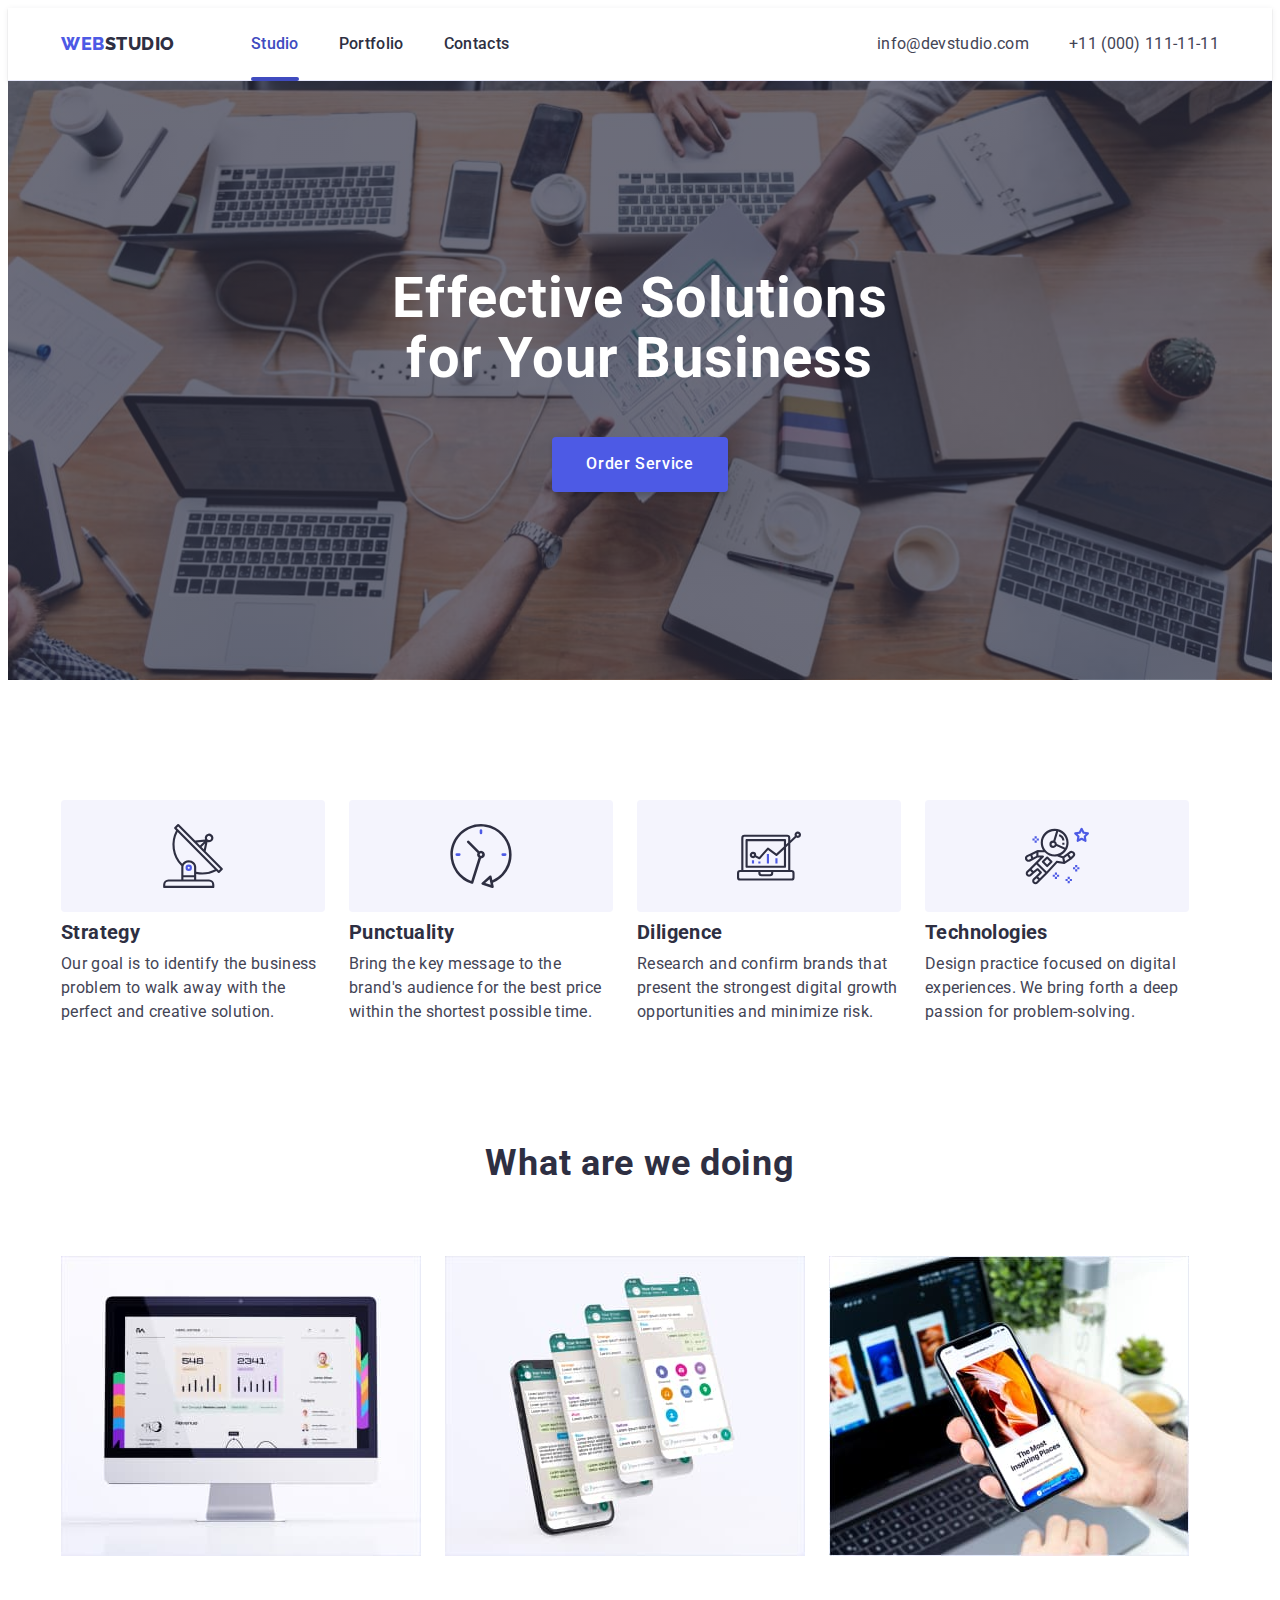
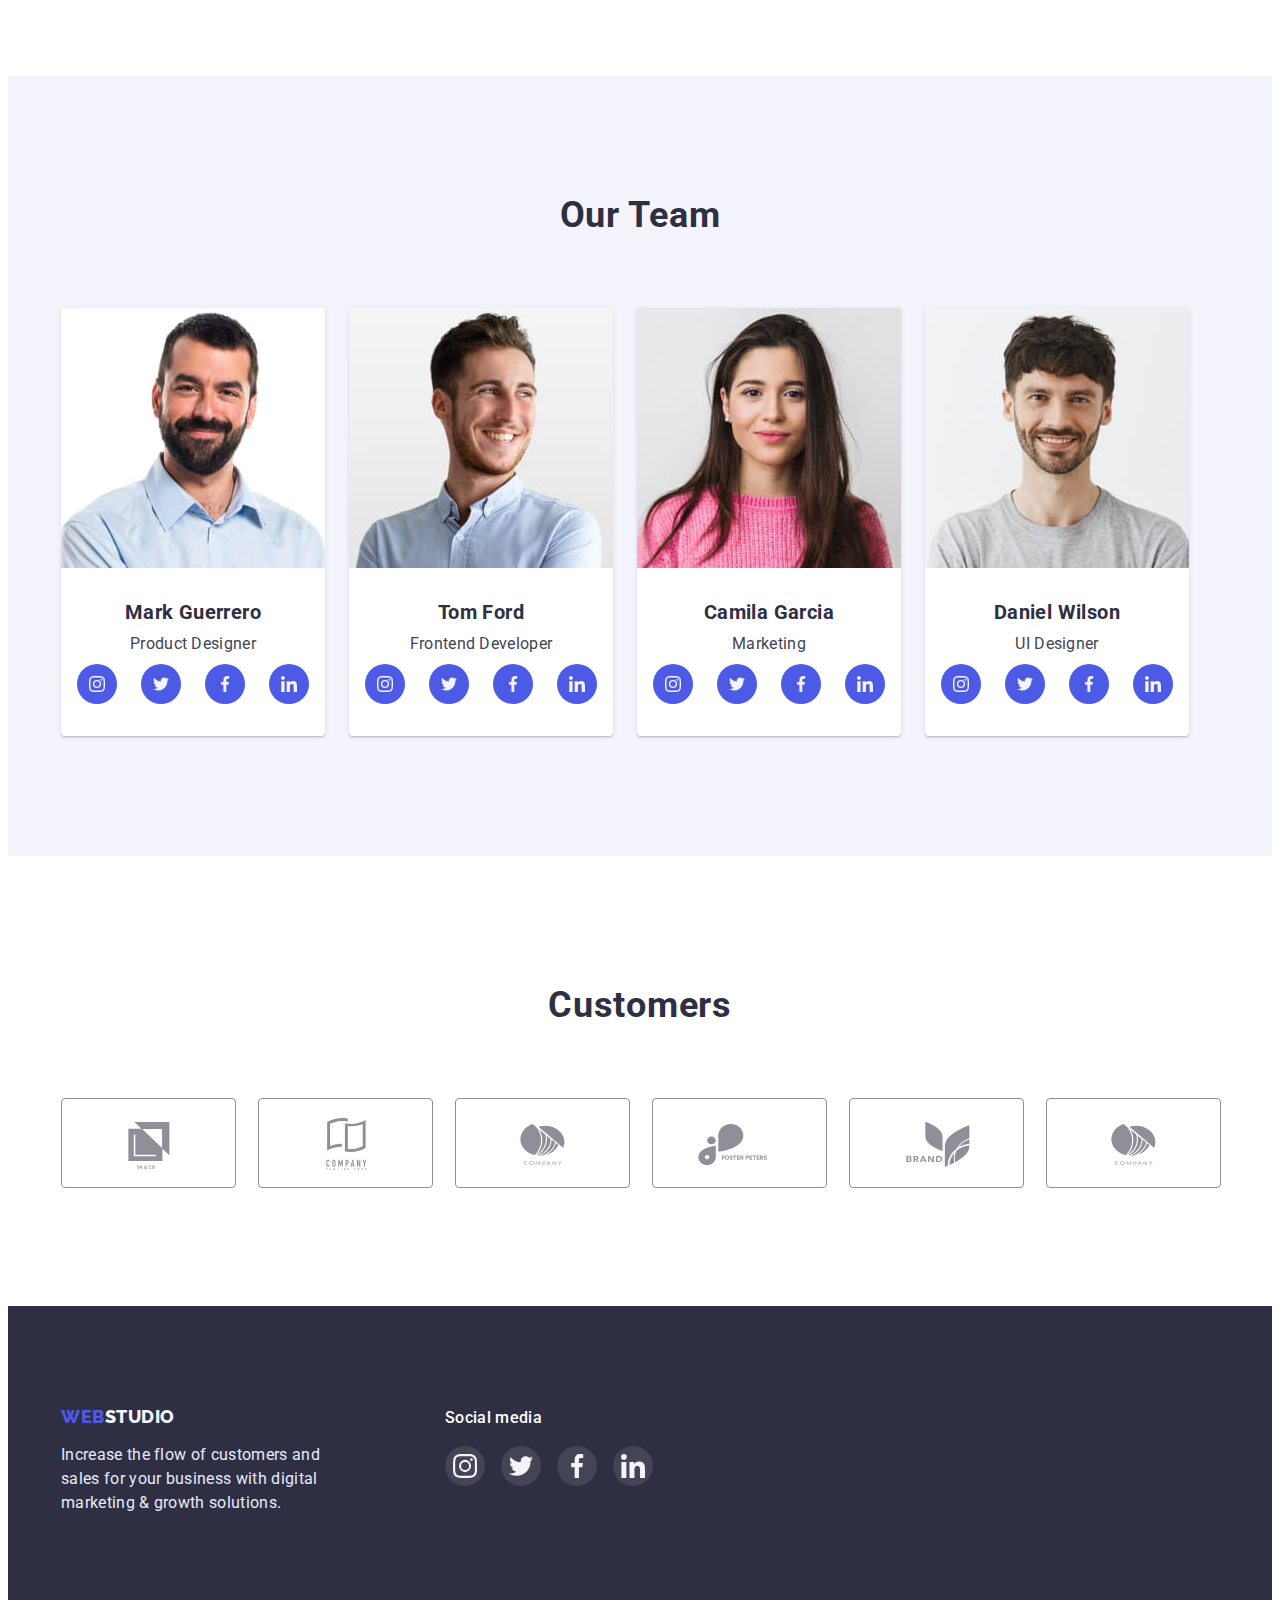
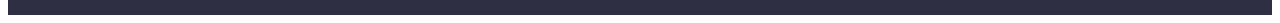
==== index.html @ 80f8ba9a "додані файли" ====
<!DOCTYPE html>
<html lang="en">
  <head>
    <meta charset="UTF-8" />
    <meta http-equiv="X-UA-Compatible" content="IE=edge" />
    <meta name="viewport" content="width=device-width, initial-scale=1.0" />
    <title>Studio</title>
    <link rel="preconnect" href="https://fonts.googleapis.com" />
    <link rel="preconnect" href="https://fonts.gstatic.com" crossorigin />
    <link
      href="https://fonts.googleapis.com/css2?family=Raleway:wght@800&family=Roboto:wght@400;500;700;900&display=swap"
      rel="stylesheet"
    />
    <link
      rel="stylesheet"
      href="https://cdnjs.cloudflare.com/ajax/libs/modern-normalize/1.1.0/modern-normalize.min.css"
      integrity="sha512-wpPYUAdjBVSE4KJnH1VR1HeZfpl1ub8YT/NKx4PuQ5NmX2tKuGu6U/JRp5y+Y8XG2tV+wKQpNHVUX03MfMFn9Q=="
      crossorigin="anonymous"
      referrerpolicy="no-referrer"
    />
    <link rel="stylesheet" href="./css/styles.css" />
  </head>
  <body>
    <header class="header">
      <div class="container header-container">
        <nav class="header-navigation">
          <a class="header-logo link" href="/"
            ><span class="header-logo-blue">WEB</span>STUDIO</a
          >
          <ul class="header-list list">
            <li class="header-item">
              <a class="header-link link current" href="./index.html">Studio</a>
            </li>
            <li class="header-item">
              <a class="header-link link" href="./portfolio.html">Portfolio</a>
            </li>
            <li class="header-item">
              <a class="header-link link" href="./index.html">Contacts</a>
            </li>
          </ul>
        </nav>
        <ul class="header-list list">
          <li class="header-item">
            <a class="header-mailto link" href="mailto:info@devstudio.com"
              >info@devstudio.com</a
            >
          </li>
          <li class="header-item">
            <a class="header-tel link" href="tel:+11000111-11-11"
              >+11 (000) 111-11-11</a
            >
          </li>
        </ul>
      </div>
    </header>
    <main>
      <section class="hero">
        <div class="container">
          <h1 class="hero-tetle">Effective Solutions<br />for Your Business</h1>
          <button class="hero-btn" type="button" data-modal-open>
            Order Service
          </button>
        </div>
      </section>
      <section class="skills">
        <div class="container">
          <h2 class="skills-hidden">Skills</h2>
          <ul class="skills-list list">
            <li class="skills-item icon-antenna">
              <h3 class="skills-title">Strategy</h3>
              <p class="skills-after-title">
                Our goal is to identify the business problem to walk away with
                the perfect and creative solution.
              </p>
            </li>
            <li class="skills-item icon-clock">
              <h3 class="skills-title">Punctuality</h3>
              <p class="skills-after-title">
                Bring the key message to the brand's audience for the best price
                within the shortest possible time.
              </p>
            </li>
            <li class="skills-item icon-diagram">
              <h3 class="skills-title">Diligence</h3>
              <p class="skills-after-title">
                Research and confirm brands that present the strongest digital
                growth opportunities and minimize risk.
              </p>
            </li>
            <li class="skills-item icon-astronaut">
              <h3 class="skills-title">Technologies</h3>
              <p class="skills-after-title">
                Design practice focused on digital experiences. We bring forth a
                deep passion for problem-solving.
              </p>
            </li>
          </ul>
        </div>
      </section>
      <section class="technologi">
        <div class="container">
          <h2 class="technologi-title">What are we doing</h2>
          <ul class="technologi-list list">
            <li class="technologi-item">
              <img
                src="./images/monitor.jpg"
                alt="computers and gadgets"
                width="360"
                height="300"
              />
            </li>
            <li class="technologi-item">
              <img
                src="./images/telefon.jpg"
                alt="computers and gadgets"
                width="360"
                height="300"
              />
            </li>
            <li class="technologi-item">
              <img
                src="./images/phone-in-hand.jpg"
                alt="computers and gadgets"
                width="360"
                height="300"
              />
            </li>
          </ul>
        </div>
      </section>
      <section class="team">
        <div class="container">
          <h2 class="team-basic-title">Our Team</h2>
          <ul class="team-list list">
            <li class="team-item">
              <img
                src="./images/mark1.jpg"
                alt="Foto Mark"
                width="264"
                height="260"
              />
              <h3 class="team-title">Mark Guerrero</h3>
              <p class="team-after-title">Product Designer</p>
              <ul class="team-soc-list">
                <li class="team-soc-item item">
                  <a href="" class="team-soc-link link">
                    <svg class="team-soc-icon" width="16" height="16">
                      <use href="./images/icons.svg#icon-instagram-2"></use>
                    </svg>
                  </a>
                </li>
                <li class="team-soc-item item">
                  <a href="" class="team-soc-link link">
                    <svg class="team-soc-icon" width="16" height="16">
                      <use href="./images/icons.svg#icon-twitter-1-1"></use>
                    </svg>
                  </a>
                </li>
                <li class="team-soc-item item">
                  <a href="" class="team-soc-link link">
                    <svg class="team-soc-icon" width="16" height="16">
                      <use href="./images/icons.svg#icon-facebook-1-1"></use>
                    </svg>
                  </a>
                </li>
                <li class="team-soc-item item">
                  <a href="" class="team-soc-link link">
                    <svg class="team-soc-icon" width="16" height="16">
                      <use href="./images/icons.svg#icon-linkedin-1"></use>
                    </svg>
                  </a>
                </li>
              </ul>
            </li>
            <li class="team-item">
              <img
                src="./images/tom2.jpg"
                alt="Foto Tom"
                width="264"
                height="260"
              />
              <h3 class="team-title">Tom Ford</h3>
              <p class="team-after-title">Frontend Developer</p>
              <ul class="team-soc-list">
                <li class="team-soc-item item">
                  <a href="" class="team-soc-link link">
                    <svg class="team-soc-icon" width="16" height="16">
                      <use href="./images/icons.svg#icon-instagram-2"></use>
                    </svg>
                  </a>
                </li>
                <li class="team-soc-item item">
                  <a href="" class="team-soc-link link">
                    <svg class="team-soc-icon" width="16" height="16">
                      <use href="./images/icons.svg#icon-twitter-1-1"></use>
                    </svg>
                  </a>
                </li>
                <li class="team-soc-item item">
                  <a href="" class="team-soc-link link">
                    <svg class="team-soc-icon" width="16" height="16">
                      <use href="./images/icons.svg#icon-facebook-1-1"></use>
                    </svg>
                  </a>
                </li>
                <li class="team-soc-item item">
                  <a href="" class="team-soc-link link">
                    <svg class="team-soc-icon" width="16" height="16">
                      <use href="./images/icons.svg#icon-linkedin-1"></use>
                    </svg>
                  </a>
                </li>
              </ul>
            </li>
            <li class="team-item">
              <img
                src="./images/gamila3.jpg"
                alt="Foto Gamila"
                width="264"
                height="260"
              />
              <h3 class="team-title">Camila Garcia</h3>
              <p class="team-after-title">Marketing</p>
              <ul class="team-soc-list">
                <li class="team-soc-item item">
                  <a href="" class="team-soc-link link">
                    <svg class="team-soc-icon" width="16" height="16">
                      <use href="./images/icons.svg#icon-instagram-2"></use>
                    </svg>
                  </a>
                </li>
                <li class="team-soc-item item">
                  <a href="" class="team-soc-link link">
                    <svg class="team-soc-icon" width="16" height="16">
                      <use href="./images/icons.svg#icon-twitter-1-1"></use>
                    </svg>
                  </a>
                </li>
                <li class="team-soc-item item">
                  <a href="" class="team-soc-link link">
                    <svg class="team-soc-icon" width="16" height="16">
                      <use href="./images/icons.svg#icon-facebook-1-1"></use>
                    </svg>
                  </a>
                </li>
                <li class="team-soc-item item">
                  <a href="" class="team-soc-link link">
                    <svg class="team-soc-icon" width="16" height="16">
                      <use href="./images/icons.svg#icon-linkedin-1"></use>
                    </svg>
                  </a>
                </li>
              </ul>
            </li>
            <li class="team-item">
              <img
                src="./images/daniel4.jpg"
                alt="Foto Daniel"
                width="264"
                height="260"
              />
              <h3 class="team-title">Daniel Wilson</h3>
              <p class="team-after-title">UI Designer</p>
              <ul class="team-soc-list">
                <li class="team-soc-item item">
                  <a href="" class="team-soc-link link">
                    <svg class="team-soc-icon" width="16" height="16">
                      <use href="./images/icons.svg#icon-instagram-2"></use>
                    </svg>
                  </a>
                </li>
                <li class="team-soc-item item">
                  <a href="" class="team-soc-link link">
                    <svg class="team-soc-icon" width="16" height="16">
                      <use href="./images/icons.svg#icon-twitter-1-1"></use>
                    </svg>
                  </a>
                </li>
                <li class="team-soc-item item">
                  <a href="" class="team-soc-link link">
                    <svg class="team-soc-icon" width="16" height="16">
                      <use href="./images/icons.svg#icon-facebook-1-1"></use>
                    </svg>
                  </a>
                </li>
                <li class="team-soc-item item">
                  <a href="" class="team-soc-link link">
                    <svg class="team-soc-icon" width="16" height="16">
                      <use href="./images/icons.svg#icon-linkedin-1"></use>
                    </svg>
                  </a>
                </li>
              </ul>
            </li>
          </ul>
        </div>
      </section>
      <section class="customers">
        <div class="container">
          <h2 class="customers-title">Customers</h2>
          <ul class="customers-list list">
            <li class="customers-item">
              <a href="" class="customers-link link">
                <svg class="customers-icon" width="104" height="56">
                  <use href="./images/icons.svg#icon-Logo"></use>
                </svg>
              </a>
            </li>
            <li class="customers-item">
              <a href="" class="customers-link link">
                <svg class="customers-icon" width="104" height="56">
                  <use href="./images/icons.svg#icon-Logo-1"></use>
                </svg>
              </a>
            </li>
            <li class="customers-item">
              <a href="" class="customers-link link">
                <svg class="customers-icon" width="104" height="56">
                  <use href="./images/icons.svg#icon-Logo-2"></use>
                </svg>
              </a>
            </li>
            <li class="customers-item">
              <a href="" class="customers-link link">
                <svg class="customers-icon" width="104" height="56">
                  <use href="./images/icons.svg#icon-Logo-3"></use>
                </svg>
              </a>
            </li>
            <li class="customers-item">
              <a href="" class="customers-link link">
                <svg class="customers-icon" width="104" height="56">
                  <use href="./images/icons.svg#icon-Logo-4"></use>
                </svg>
              </a>
            </li>
            <li class="customers-item">
              <a href="" class="customers-link link">
                <svg class="customers-icon" width="104" height="56">
                  <use href="./images/icons.svg#icon-Logo-2"></use>
                </svg>
              </a>
            </li>
          </ul>
        </div>
      </section>
    </main>
    <footer class="footer">
      <div class="container footer-container">
        <div>
          <a class="footer-logo link" href="/"
            ><span class="footer-logo-blue">WEB</span>STUDIO</a
          >
          <p class="footer-title">
            Increase the flow of customers and sales for your business with
            digital marketing & growth solutions.
          </p>
        </div>
        <div class="footer-social">
          <h2 class="footer-soc-title">Social media</h2>
          <ul class="footer-soc-list">
            <li class="footer-soc-item">
              <a href="" class="footer-soc-link link">
                <svg class="footer-soc-icon" width="24" height="24">
                  <use href="./images/icons.svg#icon-instagram-2"></use>
                </svg>
              </a>
            </li>
            <li class="footer-soc-item">
              <a href="" class="footer-soc-link link">
                <svg class="footer-soc-icon" width="24" height="24">
                  <use href="./images/icons.svg#icon-twitter-1-1"></use>
                </svg>
              </a>
            </li>
            <li class="footer-soc-item">
              <a href="" class="footer-soc-link link">
                <svg class="footer-soc-icon" width="24" height="24">
                  <use href="./images/icons.svg#icon-facebook-1-1"></use>
                </svg>
              </a>
            </li>
            <li class="footer-soc-item">
              <a href="" class="footer-soc-link link">
                <svg class="footer-soc-icon" width="24" height="24">
                  <use href="./images/icons.svg#icon-linkedin-1"></use>
                </svg>
              </a>
            </li>
          </ul>
        </div>
      </div>
    </footer>
    <div class="backdrop is-hidden" data-modal>
      <div class="modal">
        <button type="button" class="modal-close" data-modal-close>
          <svg class="modal-close-icon" width="8" height="8">
            <use href="./images/icons.svg#icon-close-black-1-1"></use>
          </svg>
        </button>
      </div>
    </div>
    <script src="./js/modal.js"></script>
  </body>
</html>
---- css/styles.css ----
:root {
    --blue-btn-color:#4D5AE5;
    --dark-title-color:#2E2F42;
    --black-title-color:#434455;
    --white-title-color:#FFFFFF;
    --ocean-btn-color:#404BBF;
    --subtle-text-color:#8E8F99;
    --light-background-color:#F4F4FD;
    --accent-background-color:#E7E9FC;
    --green-background-color: #31D0AA;
    --bd-gradient: rgba(46, 47, 66, 0.7), rgba(46, 47, 66, 0.7);
    --backdrop-background-color: rgba(46, 47, 66, 0.4);
    --modal-background-color: #FCFCFC;
}
p, 
h1,
h2,
h3,
h4,
h5,
h6 {
    margin: 0;
}
ul {
    margin: 0;
    padding-left: 0;
}
img {
    display: block;
}
body {
    font-family: 'Roboto',sans-serif;
    color: var(--dark-title-color);
}
.list {
    list-style: none;
}
.link {
    text-decoration: none;
}
/*---------------HEADER------------*/
.header-container{
    display: flex;
}
.header-navigation {
    display: flex;
    align-items: center;
    margin-right: auto;
}
.header-list {
    display: flex;
    gap: 40px;
}
.header-logo {
font-family: 'Raleway',sans-serif;
font-weight: 800;
font-size: 18px;
line-height: 1.33;
letter-spacing: 0.03em;
color: var(--dark-title-color);
margin-right: 76px;
}
.header-logo-blue {
font-family: 'Raleway',sans-serif;
font-weight: 800;
font-size: 18px;
line-height: 1.33;
letter-spacing: 0.03em;
color: var(--blue-btn-color);
}
.header-link {
    position: relative;

    display: block;
    font-weight: 500;
    font-size: 16px;
    line-height: 1.5;
    letter-spacing: 0.02em;
    color: var(--dark-title-color);
    padding-top: 24px;
    padding-bottom: 24px;
    transition-property: color;
    transition-duration: 250ms;
    transition-timing-function: cubic-bezier(0.4, 0, 0.2, 1);
}
.header-link:hover,.header-link:focus {
    color: var(--ocean-btn-color);
}

.header-link.current::after {
    content: "";
    position: absolute;
    width: 100%;
    height: 4px;
    background-color: var(--ocean-btn-color);
    left: 0;
    bottom: -1px;
    border-radius: 2px;
}
.header-link.current {
    color: var(--ocean-btn-color);
}

.header-mailto {
display: block;
font-size: 16px;
line-height: 1.5;
letter-spacing: 0.02em;
color: var(--black-title-color);
padding-top: 24px;
padding-bottom: 24px;
transition-property: color;
transition-duration: 250ms;
transition-timing-function: cubic-bezier(0.4, 0, 0.2, 1);
}
.header-tel {
display: block;
font-size: 16px;
line-height: 1.5;
letter-spacing: 0.02em;
color: var(--black-title-color);
padding-top: 24px;
padding-bottom: 24px;
transition-property: color;
transition-duration: 250ms;
transition-timing-function: cubic-bezier(0.4, 0, 0.2, 1);
}
.header-mailto:hover,.header-mailto:focus {
    color: var(--ocean-btn-color);
}
.header-tel:hover,.header-tel:focus {
    color: var(--ocean-btn-color);
}

.container {
    width: 1158px;
    padding-left: 15px;
    padding-right: 15px;
    margin: 0 auto;
}

/*-----------------HERO---------------*/
.hero {
    max-width: 1440px;
    background-color: var(--dark-title-color);
    margin-left: auto;
    margin-right: auto;
    padding-top: 188px;
    padding-bottom: 188px;
    background-image:linear-gradient(var(--bd-gradient)), url(../images/people-office.jpg);
    background-repeat: no-repeat;
    background-position: center;
    background-size: cover;
}
.hero-tetle {
font-weight: 700;
font-size: 56px;
line-height: 1.07;
letter-spacing: 0.02em;
color: var(--white-title-color);
margin-bottom: 48px;
}
.hero > .container {
    text-align: center;
}
.hero-btn {
    font-family: inherit;
    font-weight: 500;
    font-size: 16px;
    line-height: 1.18;
    letter-spacing: 0.04em;
    color: var(--white-title-color);
    background-color: var(--blue-btn-color);
    display: inline-block;
    border-radius: 4px;
    border-color: transparent;
    cursor: pointer;
    padding: 16px 32px;
    box-shadow: 0px 4px 4px rgba(0, 0, 0, 0.15);
    transition-property: background-color, box-shadow;
    transition-duration: 250ms;
    transition-timing-function: cubic-bezier(0.4, 0, 0.2, 1);
}
.hero-btn:hover, .hero-btn:focus {
    background: var(--ocean-btn-color);
    box-shadow: 0px 4px 4px rgba(0, 0, 0, 0.15);
}
/*---------------------SKILLS----------------*/
.skills {
    background-color: var(--white-title-color);
    padding-top: 120px;
}
.skills-item::before {
    display: block;
    content: "";
    border-radius: 4px;
    margin-bottom: 8px;
    height: 112px;
    background-repeat: no-repeat;
    background-position: center;
    background-color: var(--light-background-color);

}
.icon-antenna::before {
   background-image: url("../images/antenna\ 1.svg");
}

.icon-clock::before {
    background-image: url("../images/clock\ 1.svg");
}
.icon-diagram::before {
    background-image: url("../images/diagram\ 1.svg");
}
.icon-astronaut::before {
    background-image: url("../images/astronaut\ 1.svg");
}

.skills-list{
    display: flex;
    gap: 24px;
}
.skills-hidden {
    position: absolute;
    white-space: nowrap;
    width: 1px;
    height: 1px;
    overflow: hidden;
    border: 0;
    padding: 0;
    clip: rect(0 0 0 0);
    clip-path:inset(50%);
    margin: -1px;
}
.skills-title {
font-weight: 700;
font-size: 20px;
line-height: 1.2;
letter-spacing: 0.02em;
margin-bottom: 8px;
}
.skills-after-title {
width: 264px;
min-height: 72px;
font-size: 16px;
line-height: 1.5;
letter-spacing: 0.02em;
color: var(--black-title-color);
}

/*---------------TECHNOLOGI------------------*/
.technologi {
    background:var(--white-title-color);
    padding-top: 120px;
    padding-bottom: 120px;
}
.technologi-item {
    width: calc((100%-48px) / 3);
}

.technologi-title {
font-weight: 700;
font-size: 36px;
line-height: 1.11;
text-align: center;
letter-spacing: 0.02em;
}
.technologi-list {
    display: flex;
    margin-top: 72px;
    gap: 24px;
}
/*--------------------------------TEAM---------------------*/

.team {
    background: var(--light-background-color);
    padding-top: 120px;
    padding-bottom: 120px;
}
.team-item {
    background:var(--white-title-color);
    width: calc((100%-72px) / 4);
    padding-bottom: 32px;
    box-shadow: 0px 1px 6px rgba(46, 47, 66, 0.08), 0px 1px 1px rgba(46, 47, 66, 0.16), 0px 2px 1px rgba(46, 47, 66, 0.08);
    border-radius: 0px 0px 4px 4px;
   }
.team-list {
    display: flex;
    gap: 24px;
}
.team-basic-title {
font-weight: 700;
font-size: 36px;
line-height: 1.11;
text-align: center;
letter-spacing: 0.02em;
text-transform: capitalize;
margin-bottom: 72px;
}
.team-title {
font-weight: 700;
font-size: 20px;
line-height: 1.2;
letter-spacing: 0.02em;
text-align: center;
margin-top: 32px;
margin-bottom: 8px;
}
.team-after-title {
font-size: 16px;
line-height: 1.5;
letter-spacing: 0.02em;
text-align: center;
color: var(--black-title-color);
margin-bottom: 8px;
}

.team-soc-list {
    list-style: none;
    display: flex;
    justify-content: center;
    gap: 24px;
}


.team-soc-item {
    width: 40px;
    height: 40px;
}


.team-soc-link {
    display: flex;
    align-items: center;
    justify-content: center;
    width: 100%;
    height: 100%;
    background-color: var(--blue-btn-color);
    border-radius: 50%;
    transition-property: background-color;
    transition-duration: 250ms;
    transition-timing-function: cubic-bezier(0.4, 0, 0.2, 1);
}

.team-soc-icon {
    fill: var(--light-background-color);
}

.team-soc-link:hover,
.team-soc-link:focus {
    background-color: var(--ocean-btn-color);
}
/*-------------------------FOOTER----------------------*/
.footer {
    background:  var(--dark-title-color);
    padding-top: 100px;
    padding-bottom: 100px;
}
.footer-logo {
    font-family: 'Raleway',sans-serif;
    font-weight: 800;
    font-size: 18px;
    line-height: 1.16;
    align-items: center;
    letter-spacing: 0.03em;
    color: var(--light-background-color);
}
.footer-logo-blue {
font-family: 'Raleway',sans-serif;
font-weight: 800;
font-size: 18px;
line-height: 1.16;
align-items: center;
letter-spacing: 0.03em;
color: var(--blue-btn-color);
}
.footer-title {
max-width: 264px;
font-family: 'Roboto';
font-size: 16px;
line-height: 1.5;
letter-spacing: 0.02em;
color: var(--accent-background-color);
margin-top: 16px;
}
.footer-soc-title {
    font-weight: 500;
    font-size: 16px;
    line-height: 1.5;
    letter-spacing: 0.02em;
    color: var(--white-title-color);
    margin-bottom: 16px;
}

.footer-container {
    display: flex;
    gap: 120px;
    align-items: baseline;
}

.footer-soc-list {
    list-style: none;
    display: flex;
    gap: 16px;

}

.footer-soc-item {
    width: 40px;
    height: 40px;
}

.footer-soc-link {
    display: flex;
    align-items: center;
    justify-content: center;
    width: 100%;
    height: 100%;
    background-color: var(--black-title-color);
    border-radius: 50%;
    transition-property: background-color;
    transition-duration: 250ms;
    transition-timing-function: cubic-bezier(0.4, 0, 0.2, 1);
}

.footer-soc-icon {
    fill: var(--light-background-color);
}

.footer-soc-link:hover,
.footer-soc-link:focus {
    background-color: var(--green-background-color);
}

/*-------------------PORTFOLIO--------------------*/
.header { 
    border-bottom: 1px solid var(--accent-background-color);
    box-shadow: 0px 2px 1px rgba(46, 47, 66, 0.08), 0px 1px 1px rgba(46, 47, 66, 0.16), 0px 1px 6px rgba(46, 47, 66, 0.08);
}
.portfolio {
    background: var(--white-title-color);
    padding-top: 96px;
    padding-bottom: 120px;

}
.portfolio-hidden {
    position: absolute;
    white-space: nowrap;
    width: 1px;
    height: 1px;
    overflow: hidden;
    border: 0;
    padding: 0;
    clip: rect(0 0 0 0);
    clip-path:inset(50%);
    margin: -1px;
}
.portfolio-btn-list {
display: flex;
flex-direction: row;
justify-content: center;
align-items: center;
gap: 24px;
margin-bottom: 72px;
}
.portfolio-list{
    flex-basis: 360px;
    display: flex;
    flex-wrap: wrap;
    column-gap: 24px;
    row-gap: 48px;
}
.portfolio-btn {
font-family: inherit;
font-weight: 500;
font-size: 16px;
line-height: 1.5;
letter-spacing: 0.04em;
color: var(--blue-btn-color);
background-color: var(--light-background-color);
cursor: pointer;
display: inline-block;
border-radius: 4px;
padding: 12px 24px;
border:1px solid var(--accent-background-color);
transition-property: background-color, color, border-color, box-shadow;
transition-duration: 250ms;
transition-timing-function: cubic-bezier(0.4, 0, 0.2, 1);
}

.portfolio-btn:hover,.portfolio-btn:focus {
   background-color: var(--ocean-btn-color);
   color: var(--white-title-color);
   border-color: transparent;
   box-shadow: 0px 3px 1px rgba(0, 0, 0, 0.1), 0px 2px 1px rgba(0, 0, 0, 0.08), 0px 2px 2px rgba(0, 0, 0, 0.12);
}
.portfolio-title {
font-weight: 700;
font-size: 20px;
line-height: 1.2;
letter-spacing: 0.02em;
color: var(--dark-title-color);
}
.portfolio-under-titie {
font-size: 16px;
line-height: 1.5;
letter-spacing: 0.02em;
color: var(--black-title-color);
margin-top: 8px;
}

.border {
border: 1px solid var(--accent-background-color);
padding-top: 32px;
padding-left: 16px;
padding-bottom: 32px;
border-top: none;
}

.portfolio-link:hover,
.portfolio-link:focus {
    box-shadow: 0px 1px 6px rgba(46, 47, 66, 0.08), 0px 1px 1px rgba(46, 47, 66, 0.16), 0px 2px 1px rgba(46, 47, 66, 0.08);
}
.portfolio-link { 
    display: block;
    box-shadow: 0px 1px 6px rgba(46, 47, 66, 0.08);
    transition-property: box-shadow;
    transition-duration: 250ms;
    transition-timing-function: cubic-bezier(0.4, 0, 0.2, 1);
}

.portfolio-top-text {
    position: absolute;
    top: 0;
    font-size: 16px;
    line-height: 1.5;
    letter-spacing: 0.02em;
    padding: 32px;
    height: 100%;
    color: var(--light-background-color);
    background-color: var(--blue-btn-color);
    transform: translateY(100%);
    transition: transform 300ms linear;
    overflow: auto;
}
.portfolio-top-wrap {
    position: relative;
    overflow: hidden;
}

.portfolio-link:hover .portfolio-top-text {
    transform: translateY(0);
}
.portfolio-link:focus .portfolio-top-text {
    transform: translateY(0);
}
/*--------------------CUSTOMERS---------------------*/

.customers {
    padding-top: 130px;
    padding-bottom: 120px;
}
.customers-title {
        font-weight: 700;
        font-size: 36px;
        line-height: 1.11;
        text-align: center;
        letter-spacing: 0.02em;
        text-transform: capitalize;
        margin-bottom: 72px;
}
.customers-list {
    display: flex;
    gap: 24px;
}
.customers-icon {
    fill: var(--subtle-text-color);
    transition-property: fill;
    transition-duration: 250ms;
    transition-timing-function: cubic-bezier(0.4, 0, 0.2, 1);
}

.customers-item {
    width: calc((100% - 120px) / 6);
    height: 88px;
}
.customers-link { 
    width: 100%;
    height: 100%;
    border: 1px solid var(--subtle-text-color);
    border-radius: 4px;
    display: flex;
    align-items: center;
    justify-content: center;
    transition-property: border-color;
    transition-duration: 250ms;
    transition-timing-function: cubic-bezier(0.4, 0, 0.2, 1);
}
.customers-link:hover {
    border-color: var(--ocean-btn-color);
}

.customers-link:hover .customers-icon {
    fill: var(--ocean-btn-color);
}
.customers-link:focus {
    border-color: var(--ocean-btn-color);
}

.customers-link:focus .customers-icon {
    fill: var(--ocean-btn-color);
}

/*---------------MODAL WINDOW--------------------------------*/

.backdrop {
    position: fixed;
    top: 0;
    z-index: 100;
    width: 100%;
    height: 100%;
    background-color: var(--backdrop-background-color);
    transition: opacity 300ms linear, visibility 300ms linear;
}

.modal {
    position: absolute;
    top: 50%;
    left: 50%;
    transform: translate(-50%, -50%) scale(1);
    transition: transform 300ms linear;

    width: 408px;
    min-height: 576px;

    background-color: var(--modal-background-color);
    box-shadow: 0px 1px 1px rgba(0, 0, 0, 0.14), 0px 1px 3px rgba(0, 0, 0, 0.12), 0px 2px 1px rgba(0, 0, 0, 0.2);
    border-radius: 4px;
}
.backdrop.is-hidden .modal {
    transform: translate(-50%, -50%) scale(0) rotate(-360deg);
}
.modal-close {
   position: absolute;
   top: 24px;
   right: 24px;
   display: flex;
   align-items: center;
   justify-content: center;
   height: 24px;
   width: 24px;
   border-radius: 50%;
   padding: 0;
   cursor: pointer;
   border: none;
   background: var(--accent-background-color);
   border: 1px solid rgba(0, 0, 0, 0.1);

   transition-property: background-color;
   transition-duration: 250ms;
   transition-timing-function: cubic-bezier(0.4, 0, 0.2, 1);
}
.is-hidden {
    opacity: 0;
    visibility: hidden;
    pointer-events: none;
}

.modal-close:hover, .modal-close:focus {
    background-color: var(--ocean-btn-color);
}

.modal-close:hover, .modal-close:focus .modal-close-icon {
    fill: var(--white-title-color);
}
.modal-close-icon {
    transition-property: fill;
    transition-duration: 250ms;
    transition-timing-function: cubic-bezier(0.4, 0, 0.2, 1);
}
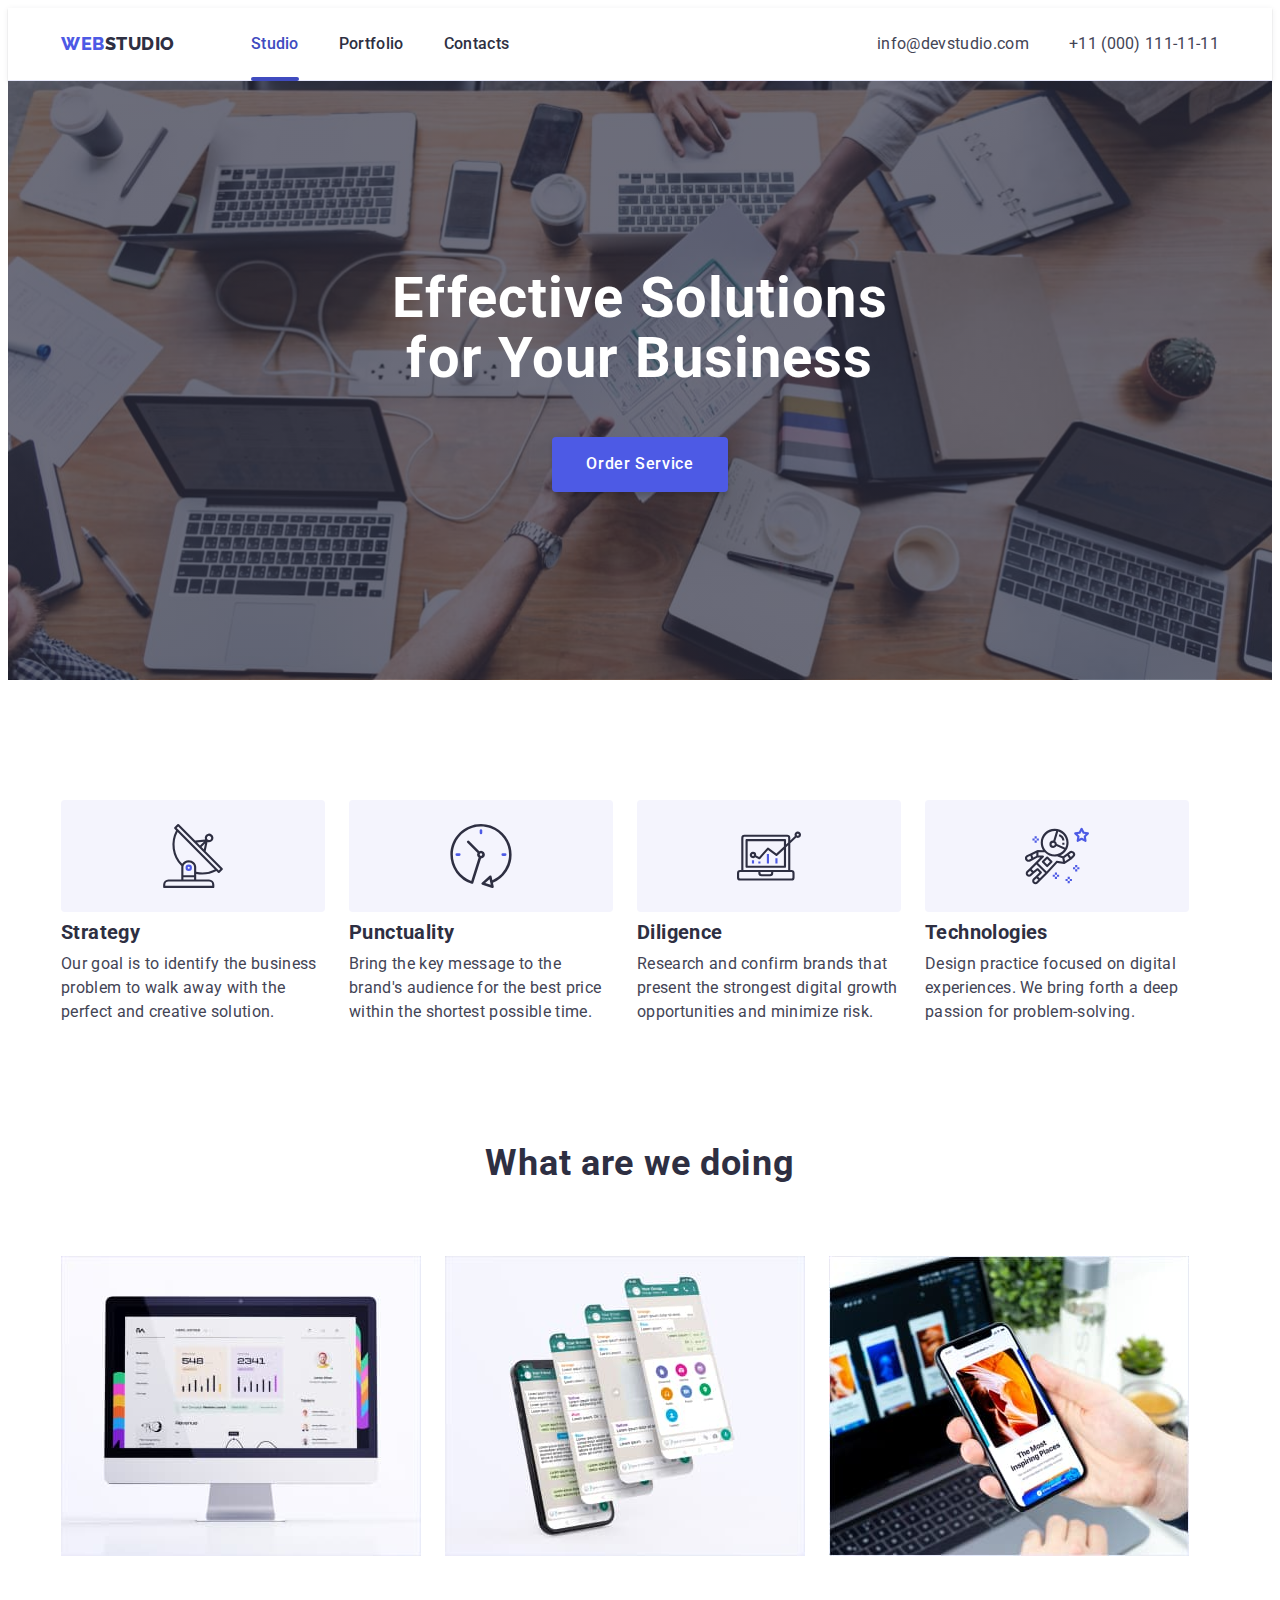
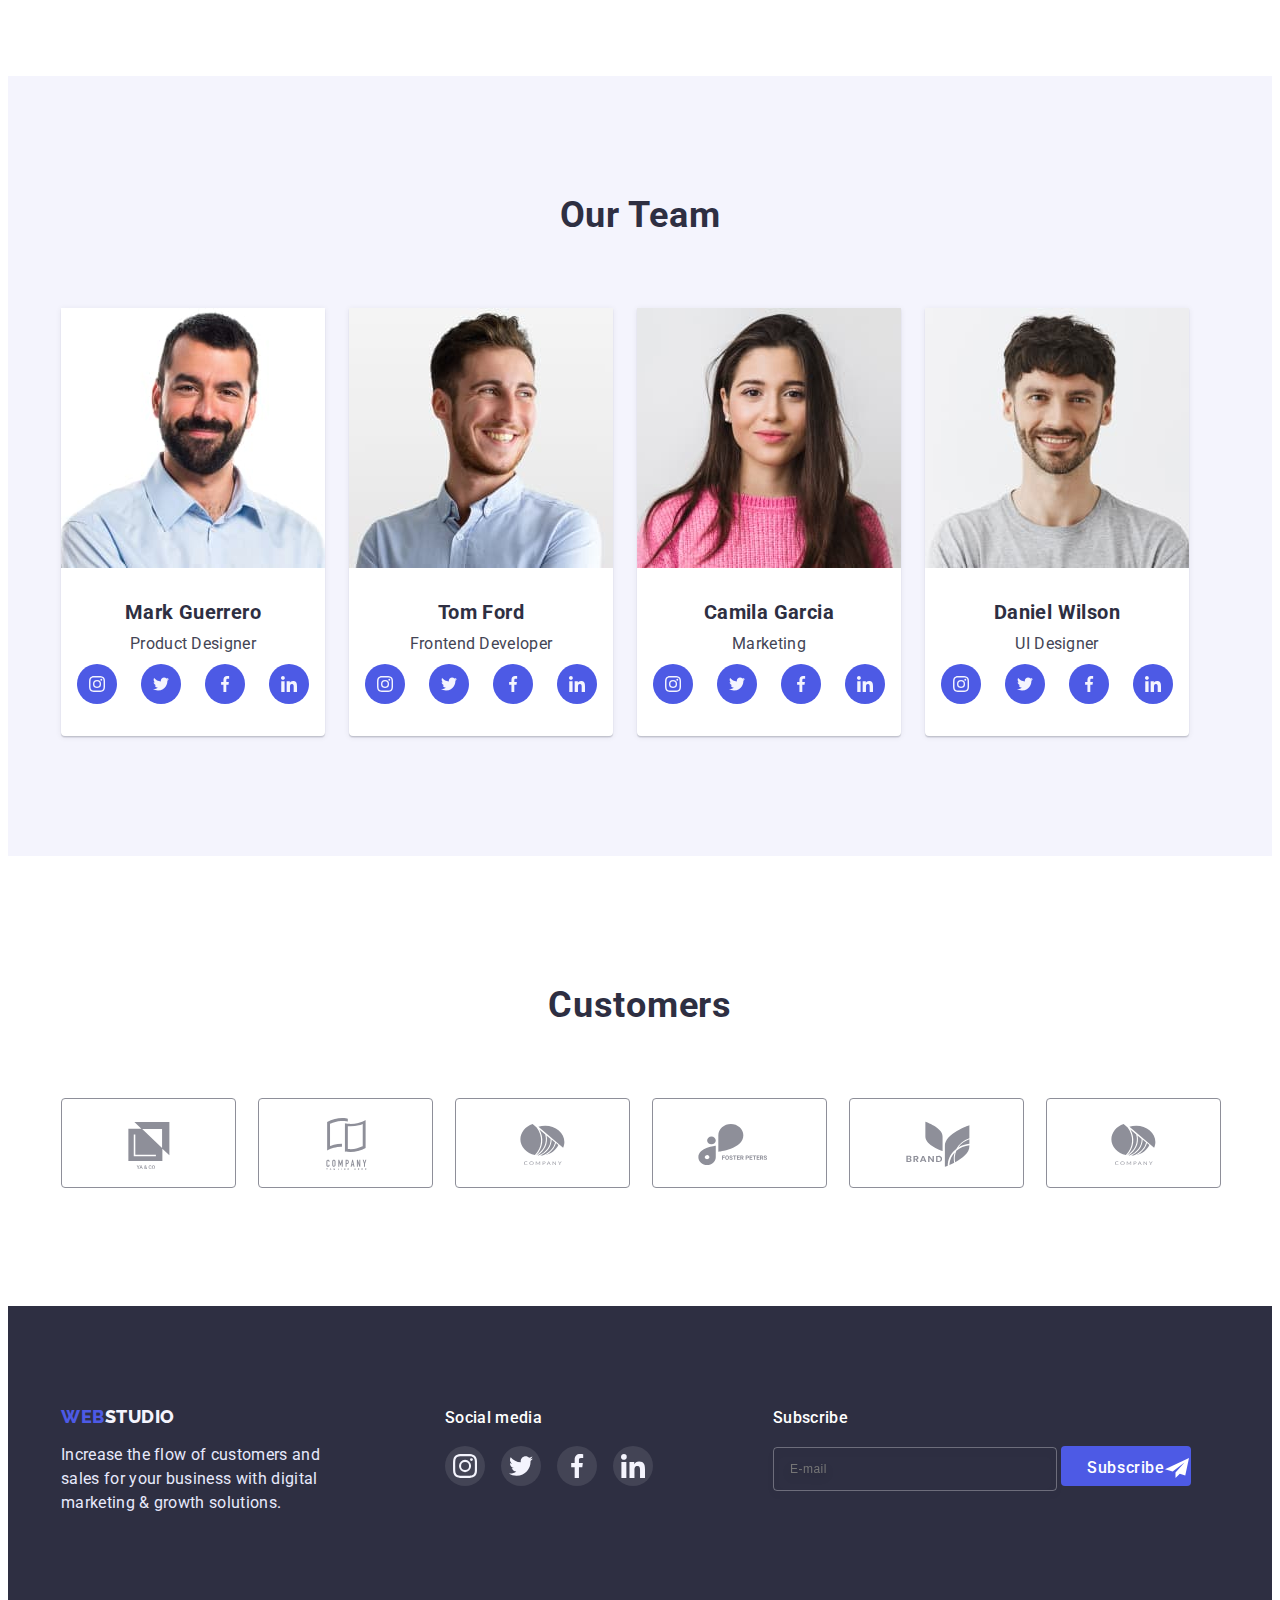
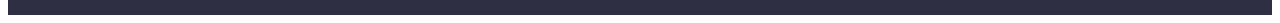
==== commit f14b85a1: "виконані зміни html, css" ====
--- a/index.html
+++ b/index.html
@@ -389,6 +389,24 @@
             </li>
           </ul>
         </div>
+        <div class="container-subscribe">
+          <p class="footer-subscribe-text">Subscribe</p>
+          <form class="footer-form">
+            <input
+              type="email"
+              placeholder="E-mail"
+              name="user-email"
+              class="footer-form-input"
+            />
+            <span class="button-subscribe-container">
+              <button type="submit" class="btn-subscribe">
+                Subscribe<svg class="button-icon" width="24" height="24">
+                  <use href="./images/icons.svg#icon-Frame-1"></use>
+                </svg>
+              </button>
+            </span>
+          </form>
+        </div>
       </div>
     </footer>
     <div class="backdrop is-hidden" data-modal>
@@ -398,6 +416,74 @@
             <use href="./images/icons.svg#icon-close-black-1-1"></use>
           </svg>
         </button>
+        <p class="modal-title">Leave your contacts and we will call you back</p>
+        <form class="modal-form">
+          <div class="modal-field">
+            <label for="user-name" class="input-text">Name</label>
+            <div class="input-wrap">
+              <input
+                type="text"
+                class="modal-input"
+                name="user-name"
+                required
+                id="user-name"
+              />
+              <svg class="input-icon" width="18" height="24">
+                <use href="./images/icons.svg#icon-name"></use>
+              </svg>
+            </div>
+          </div>
+          <div class="modal-field">
+            <label for="user-phone" class="input-text">Phone</label>
+            <div class="input-wrap">
+              <input
+                type="tel"
+                class="modal-input"
+                name="user-phone"
+                required
+                id="user-phone"
+              />
+              <svg class="input-icon" width="18" height="24">
+                <use href="./images/icons.svg#icon-tele"></use>
+              </svg>
+            </div>
+          </div>
+          <div class="modal-field">
+            <label for="user-email" class="input-text">Email</label>
+            <div class="input-wrap">
+              <input
+                type="email"
+                class="modal-input"
+                name="user-email"
+                required
+                id="user-email"
+              />
+              <svg class="input-icon" width="18" height="24">
+                <use href="./images/icons.svg#icon-email"></use>
+              </svg>
+            </div>
+          </div>
+          <div class="modal-field">
+            <label for="user-text" class="input-text">Comment</label>
+            <textarea
+              name="user-text"
+              id="user-text"
+              class="modal-coment"
+              placeholder="Text input"
+            ></textarea>
+          </div>
+          <input
+            id="user-policy"
+            type="checkbox"
+            name="user_policy"
+            class="modal-form-check"
+          />
+          <label for="user-policy" class="modal-form-check-desc"
+            >I accept the terms and conditions of the
+            <a href="">Privacy Policy</a></label
+          >
+          <button type="submit">Send</button>
+        </form>
       </div>
     </div>
     <script src="./js/modal.js"></script>
--- a/css/styles.css
+++ b/css/styles.css
@@ -610,6 +610,58 @@
     fill: var(--ocean-btn-color);
 }
 
+/*-----------------------------------Subscribe-------------------------------------------*/
+  
+.footer-subscribe-text {
+    font-weight: 500;
+    font-size: 16px;
+    line-height: 1.5;
+    letter-spacing: 0.02em;
+    color: var(--white-title-color);
+    margin-bottom: 16px;
+
+}
+
+
+.footer-form-input {
+    width: 264px;
+    height: 40px;
+    background-color: transparent;
+    border: 1px solid rgba(255, 255, 255, 0.3);
+    filter: drop-shadow(0px 4px 4px rgba(0, 0, 0, 0.15));
+    border-radius: 4px;
+    font-size: 12px;
+    line-height: 2;
+    letter-spacing: 0.04em;
+    color: rgba(255, 255, 255, 0.6);
+    outline: none;
+    padding-left: 16px;
+}
+
+.btn-subscribe {
+    position: relative;
+    font-family: inherit;
+    font-weight: 500;
+    font-size: 16px;
+    line-height: 1.5;
+    letter-spacing: 0.04em;
+    color: #FFFFFF;
+    background-color: var(--blue-btn-color);
+    border-radius: 4px;
+    border-color: transparent;
+    cursor: pointer;
+    padding: 8px 24px;
+    height: 40px;
+
+}
+.button-icon {
+    position: absolute;
+    fill: var(--white-title-color);
+    
+
+}
+
+
 /*---------------MODAL WINDOW--------------------------------*/
 
 .backdrop {
@@ -632,6 +684,8 @@
     width: 408px;
     min-height: 576px;
 
+    padding: 24px;
+
     background-color: var(--modal-background-color);
     box-shadow: 0px 1px 1px rgba(0, 0, 0, 0.14), 0px 1px 3px rgba(0, 0, 0, 0.12), 0px 2px 1px rgba(0, 0, 0, 0.2);
     border-radius: 4px;
@@ -640,12 +694,10 @@
     transform: translate(-50%, -50%) scale(0) rotate(-360deg);
 }
 .modal-close {
-   position: absolute;
-   top: 24px;
-   right: 24px;
    display: flex;
    align-items: center;
    justify-content: center;
+   margin-left: auto;
    height: 24px;
    width: 24px;
    border-radius: 50%;
@@ -654,7 +706,7 @@
    border: none;
    background: var(--accent-background-color);
    border: 1px solid rgba(0, 0, 0, 0.1);
-
+  
    transition-property: background-color;
    transition-duration: 250ms;
    transition-timing-function: cubic-bezier(0.4, 0, 0.2, 1);
@@ -677,3 +729,89 @@
     transition-duration: 250ms;
     transition-timing-function: cubic-bezier(0.4, 0, 0.2, 1);
 }
+
+.modal-field {
+    margin-bottom: 26px;
+}   
+
+.modal-title {
+    font-weight: 500;
+    font-size: 16px;
+    line-height: 1.5;
+    text-align: center;
+    letter-spacing: 0.02em;
+    margin-bottom: 34px;
+    padding-top: 24px;
+}
+
+.modal-input {
+    width: 100%;
+    height: 40px;
+    background-color: transparent;
+    border: 1px solid rgba(33, 33, 33, 0.2);
+    border-radius: 4px;
+    padding-left: 38px;
+    outline: none;
+
+    transition-property: border-color;
+    transition-duration: 250ms;
+    transition-timing-function: cubic-bezier(0.4, 0, 0.2, 1);
+}
+.modal-input:focus {
+    border-color: var(--blue-btn-color);
+}
+.modal-input:focus + .input-icon {
+    fill: var(--blue-btn-color);
+}
+
+.modal-coment {
+    width: 100%;
+    height: 120px;
+    border: 1px solid rgba(33, 33, 33, 0.2);
+    border-radius: 4px;
+    background-color: transparent;
+    outline: none;
+    padding-left: 16px;
+    padding-top: 8px;
+    resize: none;
+
+    transition-property: border-color;
+    transition-duration: 250ms;
+    transition-timing-function: cubic-bezier(0.4, 0, 0.2, 1);
+}
+
+.modal-coment::placeholder {
+    font-size: 12px;
+    line-height: 1,3;
+    letter-spacing: 0.04em;
+    color: rgba(117, 117, 117, 0.5);
+}
+
+.modal-coment:focus {
+    border-color: var(--blue-btn-color);
+}
+
+
+.input-icon {
+    position: absolute;
+    left: 16px;
+    top: 50%;
+    transform: translateY(-50%);
+
+    transition-property: fill;
+    transition-duration: 250ms;
+    transition-timing-function: cubic-bezier(0.4, 0, 0.2, 1);
+}
+.input-wrap {
+    position: relative;
+}
+
+.input-text {
+    display: inline-block;
+    font-size: 12px;
+    line-height: 1.3;
+    letter-spacing: 0.04em;
+    color: var(--subtle-text-color);
+    margin-bottom: 4px;
+}
+
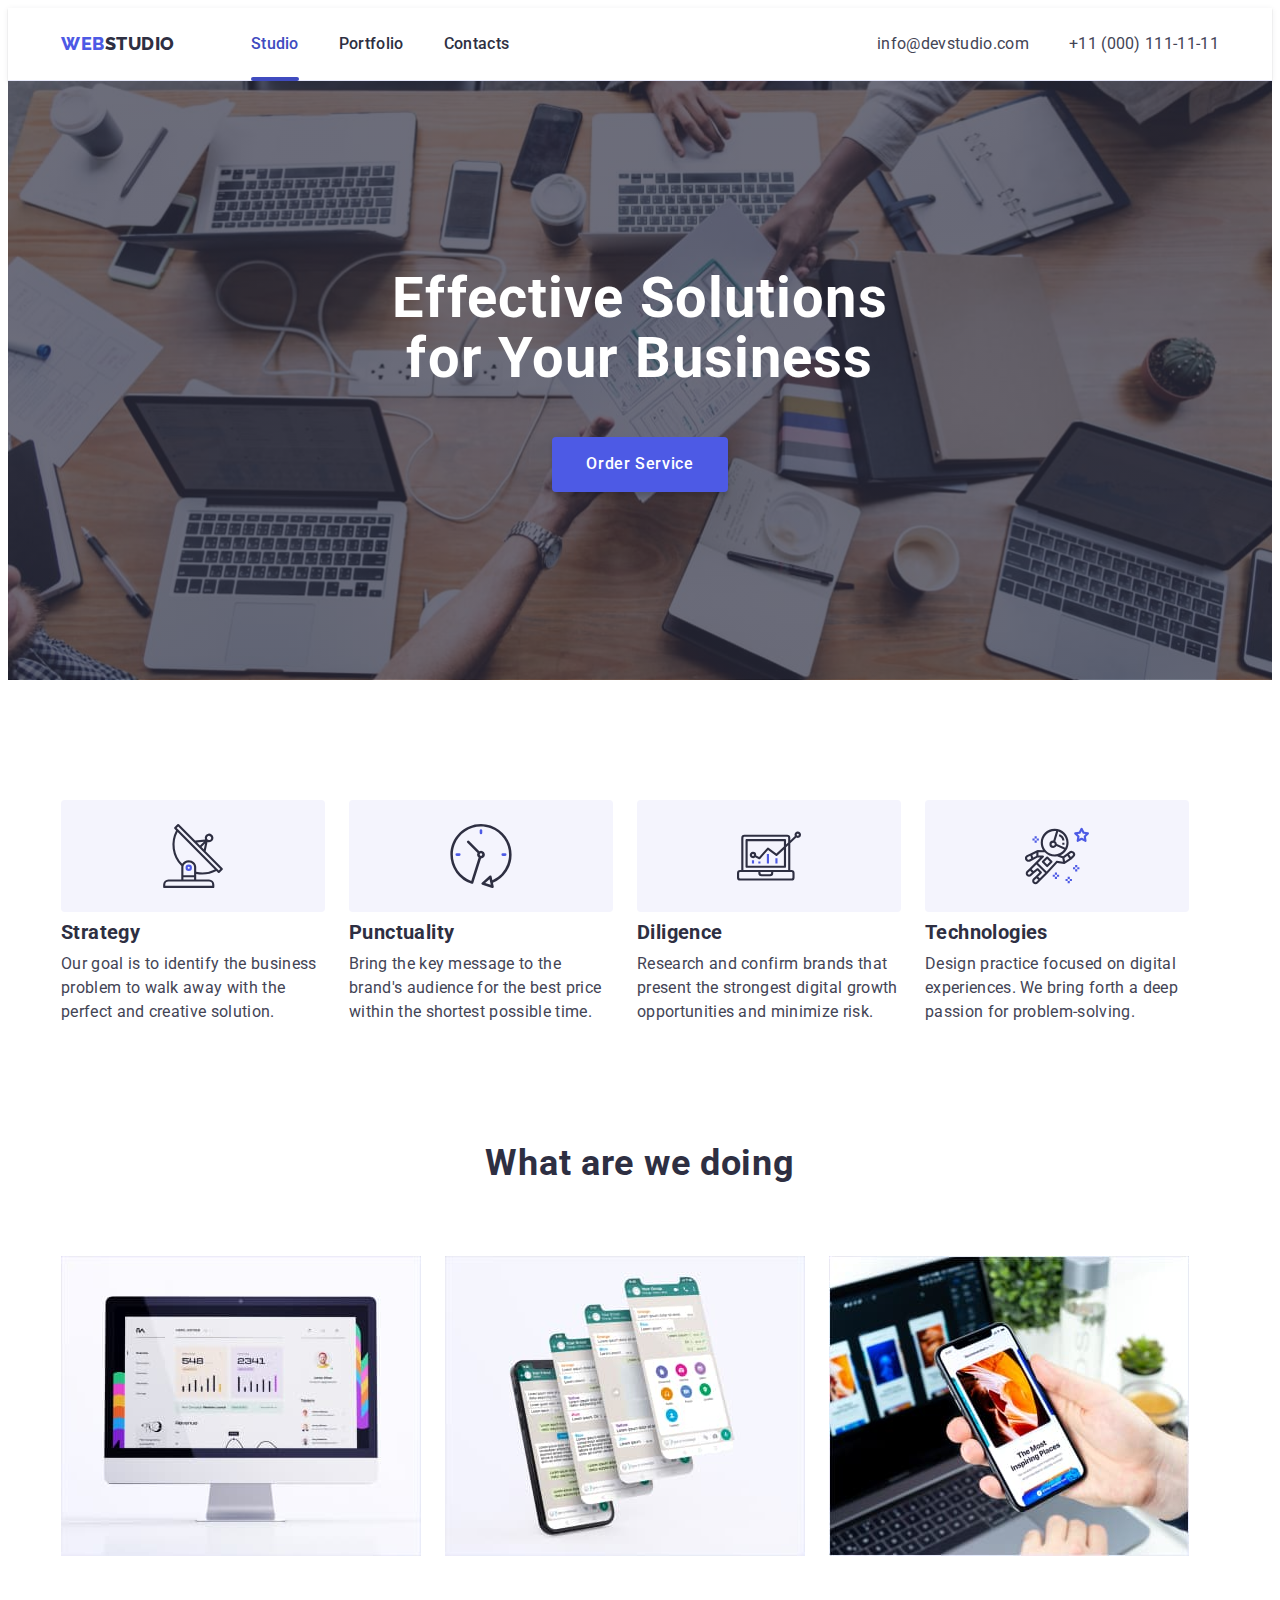
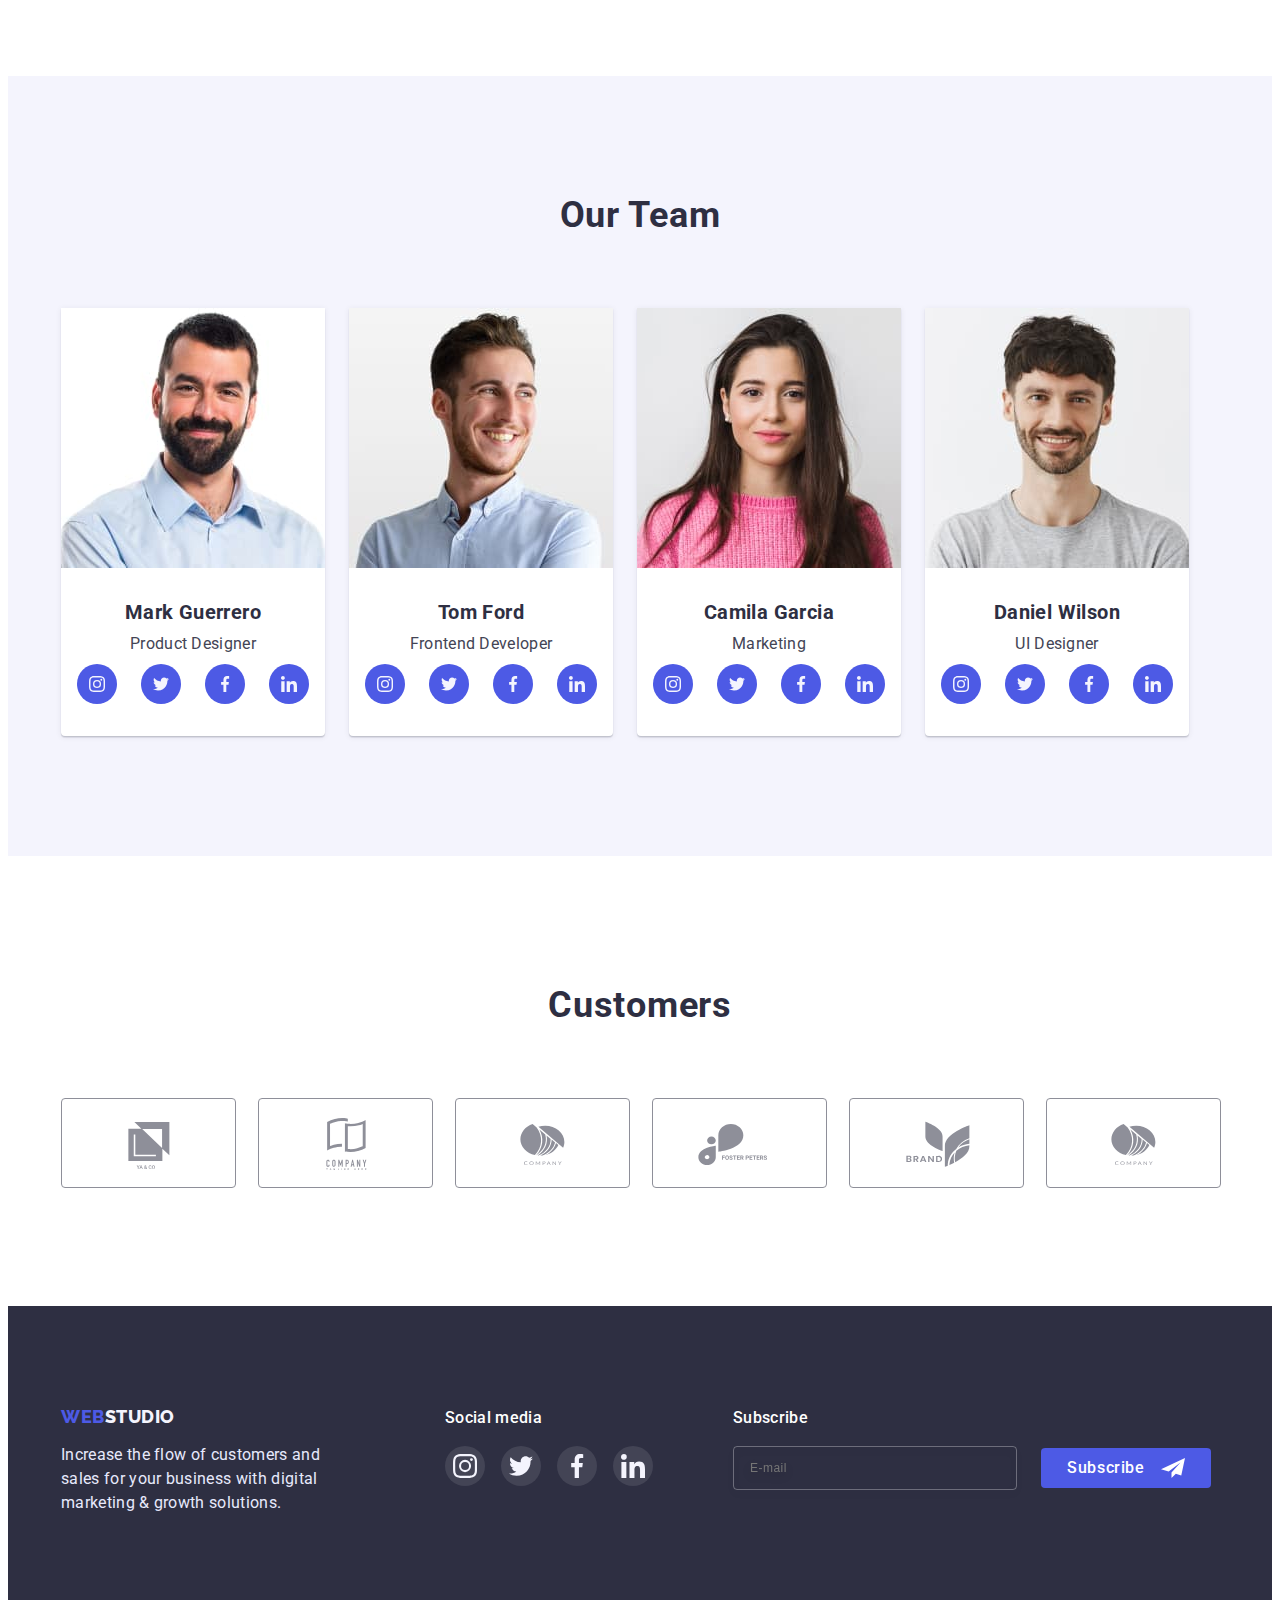
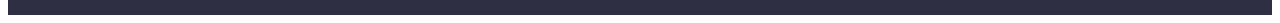
==== commit 1d6912b5: "зроблена розмитка і декоративні зміни" ====
--- a/index.html
+++ b/index.html
@@ -397,14 +397,13 @@
               placeholder="E-mail"
               name="user-email"
               class="footer-form-input"
+              required
             />
-            <span class="button-subscribe-container">
-              <button type="submit" class="btn-subscribe">
-                Subscribe<svg class="button-icon" width="24" height="24">
-                  <use href="./images/icons.svg#icon-Frame-1"></use>
-                </svg>
-              </button>
-            </span>
+            <button type="submit" class="btn-subscribe">
+              Subscribe<svg class="button-icon" width="24" height="24">
+                <use href="./images/icons.svg#icon-Frame-1"></use>
+              </svg>
+            </button>
           </form>
         </div>
       </div>
@@ -465,24 +464,26 @@
           </div>
           <div class="modal-field">
             <label for="user-text" class="input-text">Comment</label>
-            <textarea
-              name="user-text"
-              id="user-text"
-              class="modal-coment"
-              placeholder="Text input"
-            ></textarea>
+            <div class="textarea-wrap">
+              <textarea
+                name="user-text"
+                id="user-text"
+                class="modal-coment"
+                placeholder="Text input"
+              ></textarea>
+            </div>
           </div>
           <input
-            id="user-policy"
             type="checkbox"
-            name="user_policy"
-            class="modal-form-check"
+            name="privacy"
+            id="privacy"
+            value="true"
+            class="input-check skills-hidden"
           />
-          <label for="user-policy" class="modal-form-check-desc"
-            >I accept the terms and conditions of the
-            <a href="">Privacy Policy</a></label
+          <label for="privacy" class="check-text">
+            I accept the terms and conditions of the&nbsp;<a href="" class="policy-link">Privacy Policy</a></label
           >
-          <button type="submit">Send</button>
+          <button type="submit" class="btn-send">Send</button>
         </form>
       </div>
     </div>
--- a/css/styles.css
+++ b/css/styles.css
@@ -393,7 +393,6 @@
 
 .footer-container {
     display: flex;
-    gap: 120px;
     align-items: baseline;
 }
 
@@ -429,6 +428,10 @@
 .footer-soc-link:hover,
 .footer-soc-link:focus {
     background-color: var(--green-background-color);
+}
+.footer-social {
+    margin-left: 120px;
+    margin-right: 80px;
 }
 
 /*-------------------PORTFOLIO--------------------*/
@@ -611,7 +614,7 @@
 }
 
 /*-----------------------------------Subscribe-------------------------------------------*/
-  
+
 .footer-subscribe-text {
     font-weight: 500;
     font-size: 16px;
@@ -621,8 +624,11 @@
     margin-bottom: 16px;
 
 }
-
-
+.footer-form {
+    display: flex;
+    align-items: center;
+    justify-content: center;
+}
 .footer-form-input {
     width: 264px;
     height: 40px;
@@ -650,17 +656,29 @@
     border-radius: 4px;
     border-color: transparent;
     cursor: pointer;
+
     padding: 8px 24px;
+    min-width: 165px;
     height: 40px;
+    display: flex;
+    align-items: center;
+    justify-content: center;
+    margin-left: 24px;
+
+    transition-property: background-color;
+    transition-duration: 250ms;
+    transition-timing-function: cubic-bezier(0.4, 0, 0.2, 1);
 
 }
 .button-icon {
-    position: absolute;
     fill: var(--white-title-color);
-    
-
-}
-
+    margin-left: 16px;
+}
+.btn-subscribe:hover,
+.btn-subscribe:focus {
+    background-color: var(--ocean-btn-color);
+    box-shadow: 0px 4px 4px rgba(0, 0, 0, 0.15);
+}
 
 /*---------------MODAL WINDOW--------------------------------*/
 
@@ -730,9 +748,6 @@
     transition-timing-function: cubic-bezier(0.4, 0, 0.2, 1);
 }
 
-.modal-field {
-    margin-bottom: 26px;
-}   
 
 .modal-title {
     font-weight: 500;
@@ -804,6 +819,8 @@
 }
 .input-wrap {
     position: relative;
+    margin-top: 4px;
+    margin-bottom: 26px;
 }
 
 .input-text {
@@ -812,6 +829,76 @@
     line-height: 1.3;
     letter-spacing: 0.04em;
     color: var(--subtle-text-color);
-    margin-bottom: 4px;
-}
-
+}
+.textarea-wrap {
+    margin-top: 4px;
+    margin-bottom: 16px;
+}
+
+.check-text {
+    font-size: 12px;
+    line-height: 1.3;
+    letter-spacing: 0.04em;
+    color: #757575;
+    display: flex;
+    margin-bottom: 24px;
+}
+.check-text::before {
+    content: "";
+    width: 16px;
+    height: 16px;
+    border: 1.25px solid var(--dark-title-color);
+    border-radius: 2px;
+    cursor: pointer;
+    display: block;
+    margin-right: 7px;
+}
+
+.policy-link {
+    font-size: 12px;
+    line-height: 1.3;
+    letter-spacing: 0.04em;
+    color: var(--blue-btn-color);
+}
+
+
+.input-check:checked + .check-text::before {
+    background-color: var(--ocean-btn-color);
+    border: none;
+    background-image: url(../images/check.svg);
+    background-repeat: no-repeat;
+    background-position: center;
+}
+.input-check:focus + .check-text::before {
+    border-color: var(--ocean-btn-color);
+}
+
+
+.btn-send {
+    font-family: inherit;
+    font-weight: 500;
+    font-size: 16px;
+    line-height: 1.5;
+    text-align: center;
+    letter-spacing: 0.04em;
+    padding: 16px 32px;
+    background-color: var(--blue-btn-color);
+    color: var(--white-title-color);
+    box-shadow: 0px 4px 4px rgba(0, 0, 0, 0.15);
+    border-radius: 4px;
+    min-width: 169px;
+    border-color: transparent;
+    margin: auto;
+    display: block;
+    cursor: pointer;
+
+    transition-property: background-color, box-shadow;
+    transition-duration: 250ms;
+    transition-timing-function: cubic-bezier(0.4, 0, 0.2, 1);
+
+}
+.btn-send:hover,
+.btn-send:focus {
+    background-color: var(--ocean-btn-color);
+    box-shadow: 0px 4px 4px rgba(0, 0, 0, 0.15);
+}